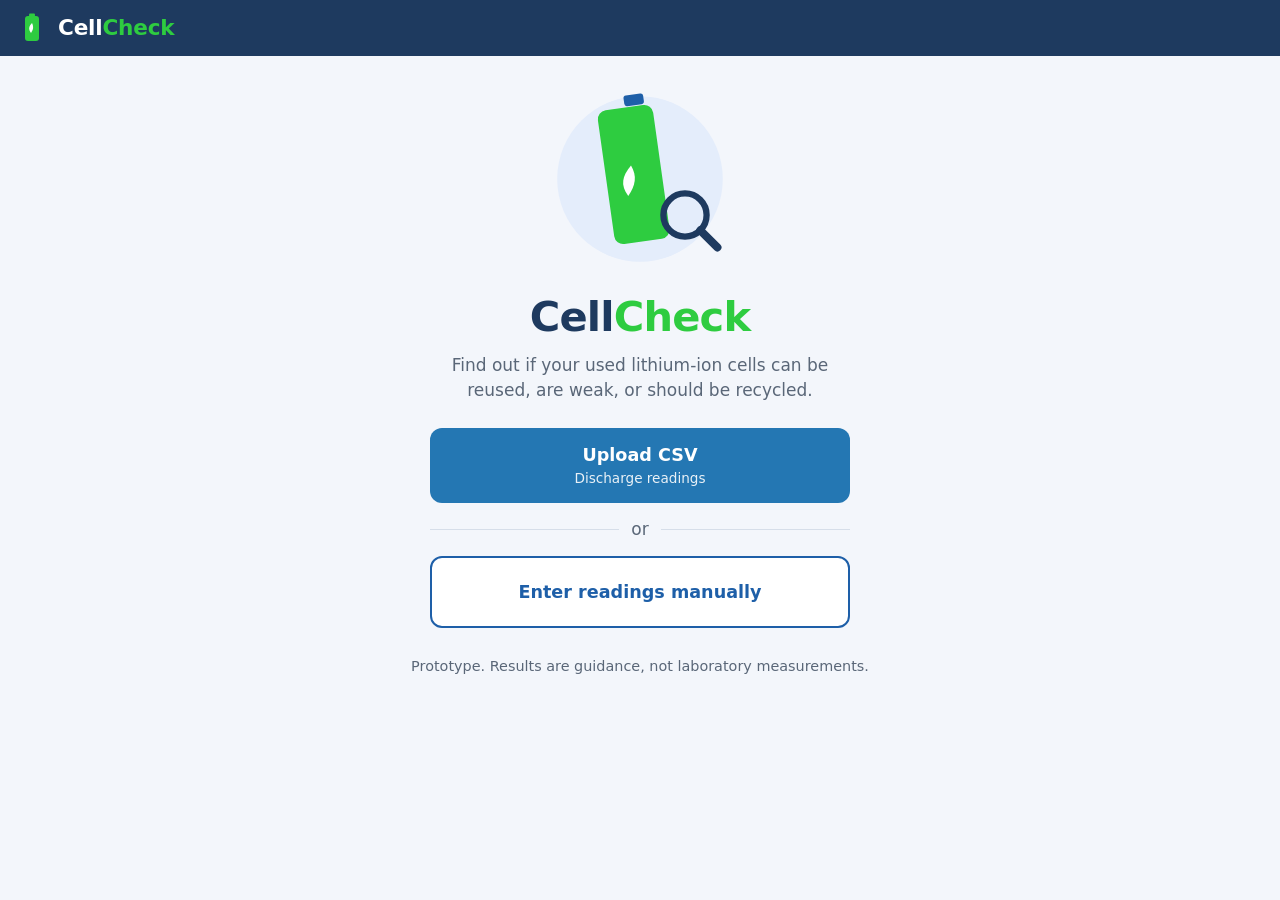
==== index.html @ 5cd600cc "Add CellCheck front end prototype Home/upload, data entry and result screens, with a placeholder gra" ====
<!doctype html>
<html lang="en">
<head>
  <meta charset="utf-8">
  <meta name="viewport" content="width=device-width, initial-scale=1">
  <title>CellCheck</title>
  <link rel="icon" href="data:image/svg+xml,%3Csvg xmlns=%22http://www.w3.org/2000/svg%22 viewBox=%220 0 32 32%22%3E%3Crect x=%229%22 y=%224%22 width=%2214%22 height=%2225%22 rx=%223%22 fill=%22%232ecc40%22/%3E%3C/svg%3E">
  <link rel="stylesheet" href="styles.css">
</head>
<body>
  <header class="topbar">
    <a class="brand" href="#home" aria-label="CellCheck home">
      <svg class="brand-icon" viewBox="0 0 32 32" aria-hidden="true">
        <rect x="9" y="4" width="14" height="25" rx="3" fill="#2ecc40"/>
        <rect x="13" y="1.5" width="6" height="3" rx="1" fill="#2ecc40"/>
        <path d="M16 11c-3 3-4 6-1 10 2-3 3-6 1-10z" fill="#fff"/>
      </svg>
      <span class="brand-name"><span>Cell</span><span class="brand-accent">Check</span></span>
    </a>
    <button class="ghost" data-go="home" type="button" hidden id="newTest">New test</button>
  </header>

  <main>
    <!-- Screen 1: home / upload -->
    <section class="screen" id="screen-home" data-screen="home">
      <div class="hero">
        <div class="hero-art" aria-hidden="true">
          <svg viewBox="0 0 200 220">
            <circle cx="100" cy="110" r="92" fill="#e4edfb"/>
            <rect x="62" y="30" width="62" height="150" rx="10" fill="#2ecc40" transform="rotate(-8 93 105)"/>
            <rect x="82" y="16" width="22" height="12" rx="3" fill="#1e5fa8" transform="rotate(-8 93 22)"/>
            <path d="M90 95c-10 12-12 22-3 34 8-12 10-22 3-34z" fill="#fff"/>
            <circle cx="150" cy="150" r="24" fill="none" stroke="#1e3a5f" stroke-width="7"/>
            <line x1="167" y1="167" x2="186" y2="186" stroke="#1e3a5f" stroke-width="9" stroke-linecap="round"/>
          </svg>
        </div>
        <h1><span>Cell</span><span class="brand-accent">Check</span></h1>
        <p class="lead">Find out if your used lithium-ion cells can be reused, are weak, or should be recycled.</p>
        <button class="btn primary big" id="uploadBtn" type="button">
          <span class="btn-title">Upload CSV</span>
          <span class="btn-sub">Discharge readings</span>
        </button>
        <input type="file" id="fileInput" accept=".csv,text/csv" hidden>
        <div class="or"><span>or</span></div>
        <button class="btn outline big" data-go="entry" type="button">Enter readings manually</button>
        <p class="error" id="uploadError" role="alert" hidden></p>
      </div>
    </section>

    <!-- Screen 2: data entry -->
    <section class="screen" id="screen-entry" data-screen="entry" hidden>
      <div class="page-head">
        <h2>Enter discharge data</h2>
        <p>Add the voltage readings over time, and optionally the cell details.</p>
      </div>
      <form id="entryForm" novalidate>
        <div class="entry-grid">
          <fieldset class="card">
            <legend>Cell details (optional)</legend>
            <label>Brand <input name="brand" placeholder="e.g. Samsung"></label>
            <label>Chemistry
              <select name="chemistry">
                <option value="">Not sure</option>
                <option>Li-ion</option>
                <option>LFP</option>
                <option>NMC</option>
                <option>LCO</option>
              </select>
            </label>
            <label>Nominal capacity (mAh) <input name="capacity" inputmode="numeric" placeholder="e.g. 2000"></label>
            <label>Age (months) <input name="age" inputmode="numeric" placeholder="e.g. 12"></label>
          </fieldset>

          <fieldset class="card">
            <legend>Voltage over time</legend>
            <div class="table-wrap">
              <table id="readingsTable">
                <thead><tr><th>Time (min)</th><th>Voltage (V)</th><th><span class="sr-only">Remove</span></th></tr></thead>
                <tbody></tbody>
              </table>
            </div>
            <button class="btn outline small" id="addRow" type="button">+ Add row</button>
            <p class="error" id="entryError" role="alert" hidden></p>
          </fieldset>
        </div>
        <div class="actions">
          <button class="btn outline" data-go="home" type="button">Back</button>
          <button class="btn primary" type="submit">Get result</button>
        </div>
      </form>
    </section>

    <!-- Screen 3: result -->
    <section class="screen" id="screen-result" data-screen="result" hidden>
      <div class="result-grid">
        <div class="grade" id="gradeBox">
          <svg class="grade-icon" viewBox="0 0 24 24" aria-hidden="true"><path d="M7 19l-3-5 2-3.5M17 19h3l-3-5-2-3.5M9 5l3-2 3 2M12 3v4M9 16h6l-2 3M9 16l3-5M15 16l-3-5" fill="none" stroke="currentColor" stroke-width="1.8" stroke-linecap="round" stroke-linejoin="round"/></svg>
          <div class="grade-label" id="gradeLabel">Reuse</div>
          <div class="grade-sub" id="gradeSub">Good condition</div>
        </div>
        <div class="stat card">
          <div class="stat-name">Estimated remaining capacity</div>
          <div class="stat-value" id="capacityValue">–</div>
        </div>
        <div class="stat card">
          <div class="stat-name">Health</div>
          <div class="stat-value" id="healthValue">–</div>
        </div>
        <p class="reason card" id="reasonText"></p>
        <div class="card chart-card">
          <div class="chart-title">Discharge curve</div>
          <svg id="curve" viewBox="0 0 360 200" role="img" aria-label="Discharge curve"></svg>
        </div>
      </div>
      <div class="actions">
        <button class="btn outline" data-go="entry" type="button">Edit readings</button>
        <button class="btn primary" data-go="home" type="button">New test</button>
      </div>
    </section>

    <p class="disclaimer">Prototype. Results are guidance, not laboratory measurements.</p>
  </main>

  <script src="app.js"></script>
</body>
</html>
---- styles.css ----
:root {
  --navy: #1e3a5f;
  --blue: #1e5fa8;
  --green: #2ecc40;
  --green-dark: #1f8a2c;
  --amber: #e69a00;
  --red: #c0392b;
  --ink: #1b2430;
  --muted: #5a6778;
  --bg: #f3f6fb;
  --card: #ffffff;
  --line: #d6dee9;
  --radius: 14px;
}
@media (prefers-color-scheme: dark) {
  :root:not([data-theme="light"]) {
    --ink: #e9eef6; --muted: #a9b5c6; --bg: #0f1822; --card: #17222f; --line: #2c3a4c;
  }
}
:root[data-theme="dark"] {
  --ink: #e9eef6; --muted: #a9b5c6; --bg: #0f1822; --card: #17222f; --line: #2c3a4c;
}
* { box-sizing: border-box; }
body {
  margin: 0; font-family: system-ui, -apple-system, "Segoe UI", Roboto, sans-serif;
  color: var(--ink); background: var(--bg); font-size: 17px; line-height: 1.5;
}
[hidden] { display: none !important; }
.sr-only { position: absolute; width: 1px; height: 1px; overflow: hidden; clip: rect(0 0 0 0); }

.topbar {
  position: sticky; top: 0; z-index: 5; display: flex; align-items: center; justify-content: space-between;
  padding: 12px 16px; background: var(--navy); color: #fff;
}
.brand { display: flex; align-items: center; gap: 10px; color: #fff; text-decoration: none; }
.brand-icon { width: 32px; height: 32px; }
.brand-name { font-size: 1.35rem; font-weight: 800; letter-spacing: -0.01em; }
.brand-name span:first-child { color: #fff; }
.brand-accent { color: var(--green); }

main { max-width: 1040px; margin: 0 auto; padding: 24px 16px 8px; }
.screen { animation: fade .2s ease; }
@keyframes fade { from { opacity: 0; transform: translateY(4px); } to { opacity: 1; transform: none; } }

h1 { font-size: 2.6rem; margin: 8px 0 4px; text-align: center; letter-spacing: -0.02em; color: var(--navy); }
h1 span:first-child { color: var(--navy); }
[data-theme="dark"] h1, [data-theme="dark"] h1 span:first-child { color: #fff; }
.hero { max-width: 420px; margin: 0 auto; text-align: center; }
.hero-art svg { width: 180px; height: auto; margin: 0 auto; display: block; }
.lead { color: var(--muted); margin: 0 0 24px; }

.btn {
  display: flex; flex-direction: column; align-items: center; justify-content: center;
  width: 100%; min-height: 56px; padding: 12px 18px; border-radius: 12px; cursor: pointer;
  font: inherit; font-weight: 700; border: 2px solid transparent; text-decoration: none;
}
.btn.big { min-height: 72px; font-size: 1.1rem; }
.btn-sub { font-size: .85rem; font-weight: 500; opacity: .9; }
.btn.primary { background: var(--primary, #2477b3); color: #fff; }
.btn.outline { background: var(--card); color: var(--blue); border-color: var(--blue); }
.btn.small { min-height: 40px; width: auto; padding: 6px 14px; font-size: .95rem; margin-top: 10px; }
.btn:focus-visible, .ghost:focus-visible, input:focus-visible, select:focus-visible {
  outline: 3px solid var(--green); outline-offset: 2px;
}
.ghost {
  background: transparent; color: #fff; border: 1px solid rgba(255,255,255,.5);
  border-radius: 10px; padding: 8px 12px; font: inherit; cursor: pointer;
}
.or { display: flex; align-items: center; gap: 12px; color: var(--muted); margin: 14px 0; }
.or::before, .or::after { content: ""; flex: 1; height: 1px; background: var(--line); }

.page-head h2 { margin: 8px 0 2px; font-size: 1.7rem; color: var(--navy); }
[data-theme="dark"] .page-head h2 { color: #fff; }
.page-head p { margin: 0 0 18px; color: var(--muted); }

.card {
  background: var(--card); border: 1px solid var(--line); border-radius: var(--radius);
  padding: 16px; margin: 0;
}
.entry-grid { display: grid; gap: 16px; grid-template-columns: 1fr; }
@media (min-width: 760px) { .entry-grid { grid-template-columns: 1fr 1.3fr; } }
legend { font-weight: 700; padding: 0 6px; color: var(--navy); }
[data-theme="dark"] legend { color: #fff; }
label { display: grid; gap: 6px; margin-bottom: 12px; font-weight: 600; }
input, select {
  font: inherit; padding: 12px; border: 1px solid var(--line); border-radius: 10px;
  background: var(--bg); color: var(--ink); min-height: 48px; width: 100%;
}
table { width: 100%; border-collapse: collapse; }
th, td { padding: 8px; border-bottom: 1px solid var(--line); text-align: center; }
th { color: var(--muted); font-size: .9rem; font-weight: 700; }
td input { min-height: 40px; padding: 8px; text-align: center; }
.row-del { background: none; border: none; color: var(--red); font-size: 1.3rem; cursor: pointer; padding: 6px; }
.actions { display: flex; gap: 12px; justify-content: space-between; margin-top: 20px; }
.actions .btn { width: auto; min-width: 150px; flex-direction: row; }

.error { color: var(--red); font-weight: 600; margin: 12px 0 0; }

.result-grid { display: grid; gap: 14px; grid-template-columns: 1fr 1fr; }
.grade, .reason, .chart-card { grid-column: 1 / -1; }
@media (min-width: 760px) { .result-grid { grid-template-columns: 1.1fr 1fr 1fr; } .grade { grid-column: auto; } }
.grade {
  grid-row: span 1; border-radius: var(--radius); padding: 18px; color: #fff; text-align: center;
  background: var(--green-dark); display: flex; flex-direction: column; justify-content: center; align-items: center;
}
.grade.weak { background: var(--amber); color: #1b1b1b; }
.grade.scrap { background: var(--red); }
.grade-icon { width: 44px; height: 44px; }
.grade-label { font-size: 2.2rem; font-weight: 800; line-height: 1.1; }
.grade-sub { font-weight: 600; opacity: .95; }
.stat-name { color: var(--muted); font-weight: 600; font-size: .95rem; }
.stat-value { font-size: 2.6rem; font-weight: 800; color: var(--navy); }
[data-theme="dark"] .stat-value { color: #fff; }
.reason { border-left: 6px solid var(--green); font-size: 1.05rem; }
.reason.weak { border-left-color: var(--amber); }
.reason.scrap { border-left-color: var(--red); }
.chart-title { font-weight: 700; color: var(--navy); margin-bottom: 8px; }
[data-theme="dark"] .chart-title { color: #fff; }
#curve { width: 100%; height: auto; }
#curve text { fill: var(--muted); font-size: 12px; }
#curve .axis { stroke: var(--line); }
#curve .line { fill: none; stroke: var(--green-dark); stroke-width: 3; }
#curve .dot { fill: var(--green-dark); }

.disclaimer { text-align: center; color: var(--muted); font-size: .9rem; margin: 28px 0 12px; }
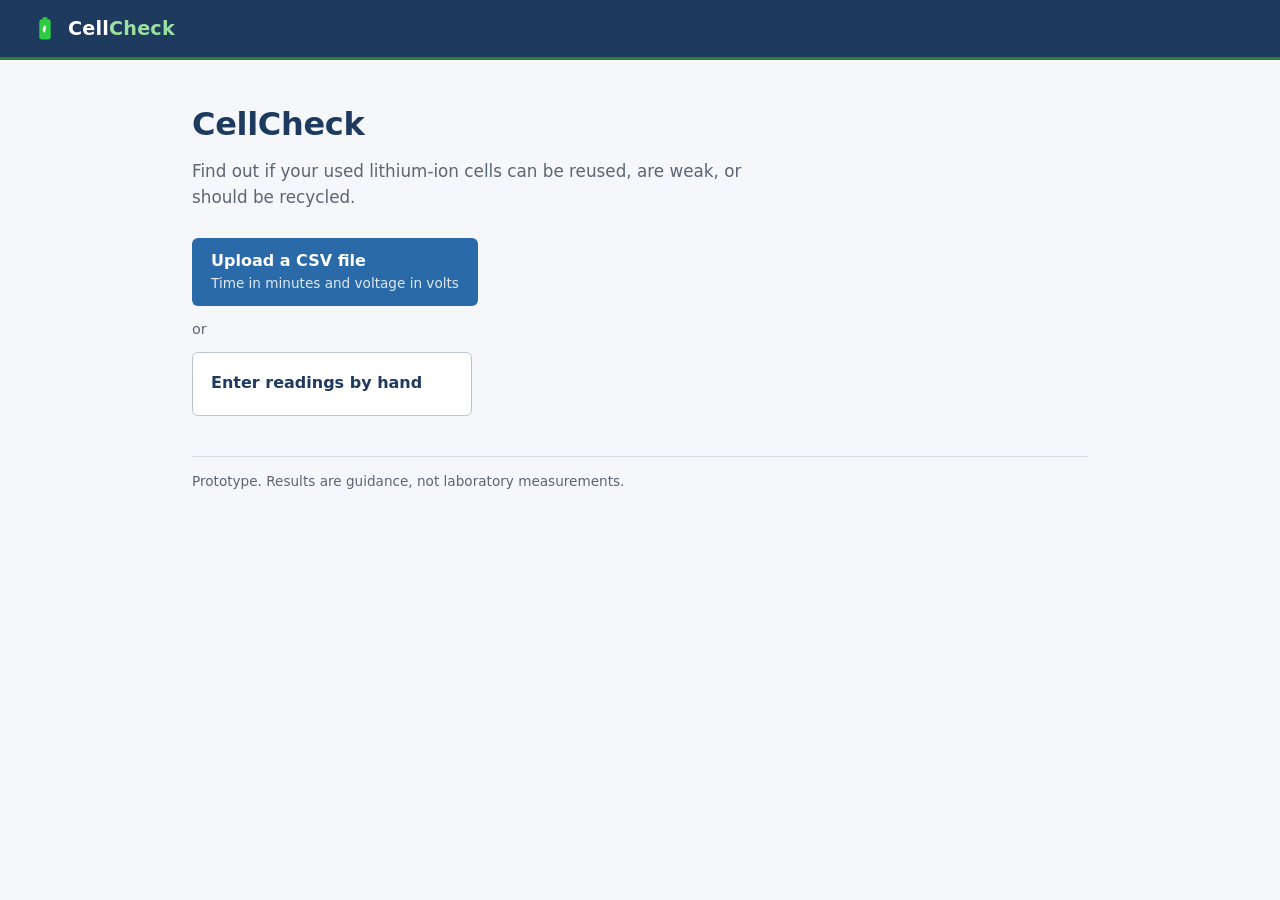
==== commit 3ae733d7: "Restyle CellCheck to a plain, document-like look Navy and white, no illustration, desktop-first layo" ====
--- a/index.html
+++ b/index.html
@@ -23,26 +23,16 @@
   <main>
     <!-- Screen 1: home / upload -->
     <section class="screen" id="screen-home" data-screen="home">
-      <div class="hero">
-        <div class="hero-art" aria-hidden="true">
-          <svg viewBox="0 0 200 220">
-            <circle cx="100" cy="110" r="92" fill="#e4edfb"/>
-            <rect x="62" y="30" width="62" height="150" rx="10" fill="#2ecc40" transform="rotate(-8 93 105)"/>
-            <rect x="82" y="16" width="22" height="12" rx="3" fill="#1e5fa8" transform="rotate(-8 93 22)"/>
-            <path d="M90 95c-10 12-12 22-3 34 8-12 10-22 3-34z" fill="#fff"/>
-            <circle cx="150" cy="150" r="24" fill="none" stroke="#1e3a5f" stroke-width="7"/>
-            <line x1="167" y1="167" x2="186" y2="186" stroke="#1e3a5f" stroke-width="9" stroke-linecap="round"/>
-          </svg>
-        </div>
-        <h1><span>Cell</span><span class="brand-accent">Check</span></h1>
+      <div class="intro">
+        <h1>CellCheck</h1>
         <p class="lead">Find out if your used lithium-ion cells can be reused, are weak, or should be recycled.</p>
         <button class="btn primary big" id="uploadBtn" type="button">
-          <span class="btn-title">Upload CSV</span>
-          <span class="btn-sub">Discharge readings</span>
+          <span class="btn-title">Upload a CSV file</span>
+          <span class="btn-sub">Time in minutes and voltage in volts</span>
         </button>
         <input type="file" id="fileInput" accept=".csv,text/csv" hidden>
         <div class="or"><span>or</span></div>
-        <button class="btn outline big" data-go="entry" type="button">Enter readings manually</button>
+        <button class="btn outline big" data-go="entry" type="button">Enter readings by hand</button>
         <p class="error" id="uploadError" role="alert" hidden></p>
       </div>
     </section>
@@ -109,7 +99,7 @@
         <p class="reason card" id="reasonText"></p>
         <div class="card chart-card">
           <div class="chart-title">Discharge curve</div>
-          <svg id="curve" viewBox="0 0 360 200" role="img" aria-label="Discharge curve"></svg>
+          <svg id="curve" viewBox="0 0 640 260" role="img" aria-label="Discharge curve"></svg>
         </div>
       </div>
       <div class="actions">
--- a/styles.css
+++ b/styles.css
@@ -1,125 +1,152 @@
 :root {
   --navy: #1e3a5f;
-  --blue: #1e5fa8;
-  --green: #2ecc40;
-  --green-dark: #1f8a2c;
-  --amber: #e69a00;
-  --red: #c0392b;
-  --ink: #1b2430;
-  --muted: #5a6778;
-  --bg: #f3f6fb;
-  --card: #ffffff;
-  --line: #d6dee9;
-  --radius: 14px;
+  --navy-deep: #162d4a;
+  --blue: #2a6aa8;
+  --ink: #1f2933;
+  --muted: #5b6573;
+  --line: #d9dfe7;
+  --paper: #ffffff;
+  --page: #f5f7fa;
+  --green: #2e7d32;
+  --amber: #b26a00;
+  --red: #b3261e;
+  --radius: 6px;
 }
 @media (prefers-color-scheme: dark) {
   :root:not([data-theme="light"]) {
-    --ink: #e9eef6; --muted: #a9b5c6; --bg: #0f1822; --card: #17222f; --line: #2c3a4c;
+    --ink: #e6e9ee; --muted: #9aa4b2; --line: #2e3a48; --paper: #17202b; --page: #0f1620;
+    --navy: #0f1620; --navy-deep: #0a1019; --blue: #7fb2e5;
   }
 }
 :root[data-theme="dark"] {
-  --ink: #e9eef6; --muted: #a9b5c6; --bg: #0f1822; --card: #17222f; --line: #2c3a4c;
+  --ink: #e6e9ee; --muted: #9aa4b2; --line: #2e3a48; --paper: #17202b; --page: #0f1620;
+  --navy: #0f1620; --navy-deep: #0a1019; --blue: #7fb2e5;
 }
 * { box-sizing: border-box; }
 body {
-  margin: 0; font-family: system-ui, -apple-system, "Segoe UI", Roboto, sans-serif;
-  color: var(--ink); background: var(--bg); font-size: 17px; line-height: 1.5;
+  margin: 0; font-family: "Segoe UI", system-ui, -apple-system, Roboto, Helvetica, Arial, sans-serif;
+  color: var(--ink); background: var(--page); font-size: 16px; line-height: 1.55;
 }
 [hidden] { display: none !important; }
 .sr-only { position: absolute; width: 1px; height: 1px; overflow: hidden; clip: rect(0 0 0 0); }
 
+/* Top bar */
 .topbar {
   position: sticky; top: 0; z-index: 5; display: flex; align-items: center; justify-content: space-between;
-  padding: 12px 16px; background: var(--navy); color: #fff;
+  height: 60px; padding: 0 32px; background: var(--navy); color: #fff; border-bottom: 3px solid var(--green);
 }
 .brand { display: flex; align-items: center; gap: 10px; color: #fff; text-decoration: none; }
-.brand-icon { width: 32px; height: 32px; }
-.brand-name { font-size: 1.35rem; font-weight: 800; letter-spacing: -0.01em; }
-.brand-name span:first-child { color: #fff; }
-.brand-accent { color: var(--green); }
+.brand-icon { width: 26px; height: 26px; }
+.brand-name { font-size: 1.2rem; font-weight: 700; letter-spacing: .01em; }
+.brand-accent { color: #9be09f; }
+.ghost {
+  background: transparent; color: #fff; border: 1px solid rgba(255,255,255,.45);
+  border-radius: var(--radius); padding: 7px 14px; font: inherit; font-size: .95rem; cursor: pointer;
+}
+.ghost:hover { background: rgba(255,255,255,.1); }
 
-main { max-width: 1040px; margin: 0 auto; padding: 24px 16px 8px; }
-.screen { animation: fade .2s ease; }
-@keyframes fade { from { opacity: 0; transform: translateY(4px); } to { opacity: 1; transform: none; } }
+/* Layout */
+main { max-width: 960px; margin: 0 auto; padding: 40px 32px 16px; }
+.screen { animation: fade .15s ease; }
+@keyframes fade { from { opacity: 0; } to { opacity: 1; } }
 
-h1 { font-size: 2.6rem; margin: 8px 0 4px; text-align: center; letter-spacing: -0.02em; color: var(--navy); }
-h1 span:first-child { color: var(--navy); }
-[data-theme="dark"] h1, [data-theme="dark"] h1 span:first-child { color: #fff; }
-.hero { max-width: 420px; margin: 0 auto; text-align: center; }
-.hero-art svg { width: 180px; height: auto; margin: 0 auto; display: block; }
-.lead { color: var(--muted); margin: 0 0 24px; }
+h1 { font-size: 2rem; margin: 0 0 8px; color: var(--navy); font-weight: 700; letter-spacing: -.01em; }
+[data-theme="dark"] h1, [data-theme="dark"] .page-head h2 { color: var(--ink); }
+.intro { max-width: 560px; }
+.lead { color: var(--muted); margin: 0 0 28px; font-size: 1.05rem; }
 
+/* Buttons */
 .btn {
-  display: flex; flex-direction: column; align-items: center; justify-content: center;
-  width: 100%; min-height: 56px; padding: 12px 18px; border-radius: 12px; cursor: pointer;
-  font: inherit; font-weight: 700; border: 2px solid transparent; text-decoration: none;
+  display: flex; flex-direction: column; align-items: flex-start; justify-content: center;
+  min-height: 44px; padding: 10px 18px; border-radius: var(--radius); cursor: pointer;
+  font: inherit; font-weight: 600; border: 1px solid transparent; text-decoration: none; text-align: left;
 }
-.btn.big { min-height: 72px; font-size: 1.1rem; }
-.btn-sub { font-size: .85rem; font-weight: 500; opacity: .9; }
-.btn.primary { background: var(--primary, #2477b3); color: #fff; }
-.btn.outline { background: var(--card); color: var(--blue); border-color: var(--blue); }
-.btn.small { min-height: 40px; width: auto; padding: 6px 14px; font-size: .95rem; margin-top: 10px; }
-.btn:focus-visible, .ghost:focus-visible, input:focus-visible, select:focus-visible {
-  outline: 3px solid var(--green); outline-offset: 2px;
+.btn.big { min-height: 64px; min-width: 280px; }
+.btn-sub { font-size: .85rem; font-weight: 400; opacity: .85; }
+.btn.primary { background: var(--blue); color: #fff; }
+.btn.primary:hover { background: var(--navy); }
+.btn.outline { background: var(--paper); color: var(--navy); border-color: #b9c4d2; }
+.btn.outline:hover { border-color: var(--navy); }
+.btn.small { min-height: 36px; padding: 6px 12px; font-size: .92rem; margin-top: 12px; }
+.btn:focus-visible, .ghost:focus-visible, input:focus-visible, select:focus-visible, .row-del:focus-visible {
+  outline: 3px solid #9ec5ea; outline-offset: 2px;
 }
-.ghost {
-  background: transparent; color: #fff; border: 1px solid rgba(255,255,255,.5);
-  border-radius: 10px; padding: 8px 12px; font: inherit; cursor: pointer;
+.intro .btn { margin-bottom: 12px; }
+.or { color: var(--muted); font-size: .9rem; margin: 4px 0 12px; }
+
+/* Headings on the entry screen */
+.page-head { margin-bottom: 24px; }
+.page-head h2 { margin: 0 0 4px; font-size: 1.5rem; color: var(--navy); font-weight: 700; }
+.page-head p { margin: 0; color: var(--muted); }
+
+/* Cards */
+.card {
+  background: var(--paper); border: 1px solid var(--line); border-radius: var(--radius);
+  padding: 20px 22px; margin: 0;
 }
-.or { display: flex; align-items: center; gap: 12px; color: var(--muted); margin: 14px 0; }
-.or::before, .or::after { content: ""; flex: 1; height: 1px; background: var(--line); }
+.entry-grid { display: grid; gap: 20px; grid-template-columns: 1fr; }
+@media (min-width: 800px) { .entry-grid { grid-template-columns: 1fr 1.4fr; align-items: start; } }
+legend { font-weight: 700; padding: 0; margin-bottom: 14px; color: var(--navy); font-size: 1rem; }
+[data-theme="dark"] legend { color: var(--ink); }
+label { display: grid; gap: 6px; margin-bottom: 14px; font-weight: 600; font-size: .95rem; }
+input, select {
+  font: inherit; font-weight: 400; padding: 9px 11px; border: 1px solid #b9c4d2; border-radius: var(--radius);
+  background: var(--paper); color: var(--ink); min-height: 40px; width: 100%;
+}
+input:focus, select:focus { border-color: var(--blue); }
 
-.page-head h2 { margin: 8px 0 2px; font-size: 1.7rem; color: var(--navy); }
-[data-theme="dark"] .page-head h2 { color: #fff; }
-.page-head p { margin: 0 0 18px; color: var(--muted); }
+table { width: 100%; border-collapse: collapse; font-size: .95rem; }
+th, td { padding: 6px 8px; border-bottom: 1px solid var(--line); text-align: center; }
+th { color: var(--muted); font-size: .85rem; font-weight: 600; text-transform: uppercase; letter-spacing: .03em; }
+td input { min-height: 36px; padding: 6px 8px; text-align: center; }
+.row-del { background: none; border: none; color: var(--red); font-size: 1.25rem; cursor: pointer; padding: 4px 8px; }
 
-.card {
-  background: var(--card); border: 1px solid var(--line); border-radius: var(--radius);
-  padding: 16px; margin: 0;
+.actions { display: flex; gap: 12px; justify-content: flex-end; margin-top: 24px; }
+.actions .btn { min-width: 140px; align-items: center; }
+.actions .btn.outline { margin-right: auto; }
+.actions:has(> .btn.outline + .btn.primary) .btn.outline { margin-right: auto; }
+
+.error { color: var(--red); font-weight: 600; margin: 12px 0 0; font-size: .95rem; }
+
+/* Result */
+.result-grid { display: grid; gap: 16px; grid-template-columns: 1fr 1fr; }
+.grade, .reason, .chart-card { grid-column: 1 / -1; }
+@media (min-width: 800px) {
+  .result-grid { grid-template-columns: 1.2fr 1fr 1fr; }
+  .grade { grid-column: auto; }
 }
-.entry-grid { display: grid; gap: 16px; grid-template-columns: 1fr; }
-@media (min-width: 760px) { .entry-grid { grid-template-columns: 1fr 1.3fr; } }
-legend { font-weight: 700; padding: 0 6px; color: var(--navy); }
-[data-theme="dark"] legend { color: #fff; }
-label { display: grid; gap: 6px; margin-bottom: 12px; font-weight: 600; }
-input, select {
-  font: inherit; padding: 12px; border: 1px solid var(--line); border-radius: 10px;
-  background: var(--bg); color: var(--ink); min-height: 48px; width: 100%;
+.grade {
+  border-radius: var(--radius); padding: 22px; color: #fff; background: var(--green);
+  display: flex; flex-direction: column; justify-content: center; align-items: flex-start;
 }
-table { width: 100%; border-collapse: collapse; }
-th, td { padding: 8px; border-bottom: 1px solid var(--line); text-align: center; }
-th { color: var(--muted); font-size: .9rem; font-weight: 700; }
-td input { min-height: 40px; padding: 8px; text-align: center; }
-.row-del { background: none; border: none; color: var(--red); font-size: 1.3rem; cursor: pointer; padding: 6px; }
-.actions { display: flex; gap: 12px; justify-content: space-between; margin-top: 20px; }
-.actions .btn { width: auto; min-width: 150px; flex-direction: row; }
-
-.error { color: var(--red); font-weight: 600; margin: 12px 0 0; }
-
-.result-grid { display: grid; gap: 14px; grid-template-columns: 1fr 1fr; }
-.grade, .reason, .chart-card { grid-column: 1 / -1; }
-@media (min-width: 760px) { .result-grid { grid-template-columns: 1.1fr 1fr 1fr; } .grade { grid-column: auto; } }
-.grade {
-  grid-row: span 1; border-radius: var(--radius); padding: 18px; color: #fff; text-align: center;
-  background: var(--green-dark); display: flex; flex-direction: column; justify-content: center; align-items: center;
-}
-.grade.weak { background: var(--amber); color: #1b1b1b; }
+.grade.weak { background: var(--amber); }
 .grade.scrap { background: var(--red); }
-.grade-icon { width: 44px; height: 44px; }
-.grade-label { font-size: 2.2rem; font-weight: 800; line-height: 1.1; }
-.grade-sub { font-weight: 600; opacity: .95; }
-.stat-name { color: var(--muted); font-weight: 600; font-size: .95rem; }
-.stat-value { font-size: 2.6rem; font-weight: 800; color: var(--navy); }
-[data-theme="dark"] .stat-value { color: #fff; }
-.reason { border-left: 6px solid var(--green); font-size: 1.05rem; }
+.grade-icon { display: none; }
+.grade-label { font-size: 2rem; font-weight: 700; line-height: 1.15; }
+.grade-sub { font-size: 1rem; opacity: .95; }
+.stat-name { color: var(--muted); font-size: .9rem; font-weight: 600; }
+.stat-value { font-size: 2.2rem; font-weight: 700; color: var(--navy); line-height: 1.2; margin-top: 4px; }
+[data-theme="dark"] .stat-value { color: var(--ink); }
+.reason { border-left: 4px solid var(--green); font-size: 1rem; }
 .reason.weak { border-left-color: var(--amber); }
 .reason.scrap { border-left-color: var(--red); }
-.chart-title { font-weight: 700; color: var(--navy); margin-bottom: 8px; }
-[data-theme="dark"] .chart-title { color: #fff; }
-#curve { width: 100%; height: auto; }
+.chart-title { font-weight: 700; color: var(--navy); margin-bottom: 10px; }
+[data-theme="dark"] .chart-title { color: var(--ink); }
+#curve { width: 100%; max-width: 640px; height: auto; display: block; }
 #curve text { fill: var(--muted); font-size: 12px; }
 #curve .axis { stroke: var(--line); }
-#curve .line { fill: none; stroke: var(--green-dark); stroke-width: 3; }
-#curve .dot { fill: var(--green-dark); }
+#curve .line { fill: none; stroke: var(--navy); stroke-width: 2.5; }
+#curve .dot { fill: var(--navy); }
 
-.disclaimer { text-align: center; color: var(--muted); font-size: .9rem; margin: 28px 0 12px; }
+.disclaimer { color: var(--muted); font-size: .85rem; margin: 40px 0 12px; border-top: 1px solid var(--line); padding-top: 14px; }
+
+/* Phones */
+@media (max-width: 640px) {
+  .topbar { padding: 0 16px; }
+  main { padding: 24px 16px 8px; }
+  h1 { font-size: 1.6rem; }
+  .btn.big { min-width: 0; width: 100%; }
+  .actions { flex-direction: column-reverse; }
+  .actions .btn { width: 100%; align-items: center; }
+  .actions .btn.outline { margin-right: 0; }
+}
